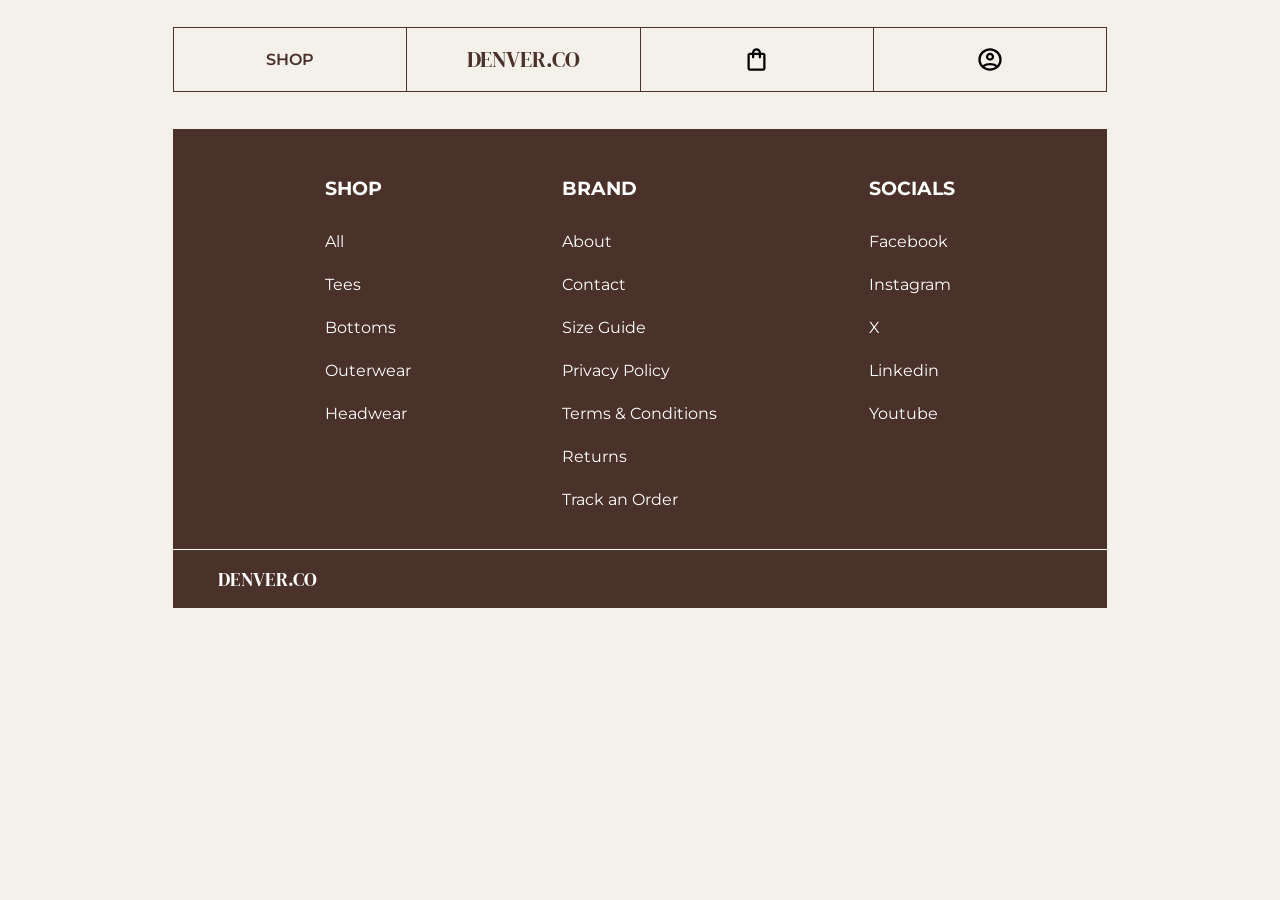
==== cart.html @ b4cdf38f "initial cart page" ====
<!DOCTYPE html>
<html lang="en">

<head>
  <meta charset="UTF-8">
  <meta name="viewport" content="width=device-width, initial-scale=1.0">
  <title>Cart - DENVER.CO</title>

  <!-- GOOGLE FONTS -->
  <!-- DM Serif Display -->
  <link rel="preconnect" href="https://fonts.googleapis.com">
  <link rel="preconnect" href="https://fonts.gstatic.com" crossorigin>
  <link href="https://fonts.googleapis.com/css2?family=DM+Serif+Display:ital@0;1&display=swap" rel="stylesheet">
  <!-- Montserrat -->
  <link rel="preconnect" href="https://fonts.googleapis.com">
  <link rel="preconnect" href="https://fonts.gstatic.com" crossorigin>
  <link href="https://fonts.googleapis.com/css2?family=Montserrat:ital,wght@0,100..900;1,100..900&display=swap"
    rel="stylesheet">

  <link rel="stylesheet" href="assets/css/header.css">
  <link rel="stylesheet" href="assets/css/footer.css">
  <link rel="stylesheet" href="assets/css/shop.css">
</head>

<body>
  <!----- HEADER ----->
  <header>
    <div class="nav-left">
      <a href="shop.html" class="shop-link-header">SHOP</a>
    </div>
    <div class="nav-inner">
      <a href="index.html" class="logo-link-header">DENVER.CO</a>
    </div>
    <div class="nav-inner">
      <img src="assets/images/icons/cart-icon.svg" class="cart-link-header">
    </div>
    <div class="nav-right">
      <img src="assets/images/icons/account-icon.svg" class="account-link-header">
    </div>
  </header>

  <!----- MAIN ----->
  <main>
    
  </main>

  <!----- FOOTER ----->
  <footer>
    <div class="sections">
      <div class="section-1">
        <h3 class="shop-section-footer">
          SHOP
        </h3>
        <p class="shop-section">
          All
        </p>
        <p class="shop-section">
          Tees
        </p>
        <p class="shop-section">
          Bottoms
        </p>
        <p class="shop-section">
          Outerwear
        </p>
        <p class="shop-section">
          Headwear
        </p>
      </div>

      <div class="section-2">
        <h3 class="brand-section-footer">
          BRAND
        </h3>
        <p class="brand-section">
          About
        </p>
        <p class="brand-section">
          Contact
        </p>
        <p class="brand-section">
          Size Guide
        </p>
        <p class="brand-section">
          Privacy Policy
        </p>
        <p class="brand-section">
          Terms & Conditions
        </p>
        <p class="brand-section">
          Returns
        </p>
        <p class="brand-section">
          Track an Order
        </p>
      </div>

      <div class="section-3">
        <h3 class="socials-section-footer">
          SOCIALS
        </h3>
        <p class="socials-section">
          Facebook
        </p>
        <p class="socials-section">
          Instagram
        </p>
        <p class="socials-section">
          X
        </p>
        <p class="socials-section">
          Linkedin
        </p>
        <p class="socials-section">
          Youtube
        </p>
      </div>
    </div>
    <div class="logo-footer">
      DENVER.CO
    </div>
  </footer>
  <script type="module" src="assets/js/shop.js"></script>
</body>

</html>
---- assets/css/header.css ----
header {
  position: sticky;
  top: 3%;
  background: rgb(244 241 235);

  display: flex;
  justify-content: center;
}

.nav-left,
.nav-inner,
.nav-right {
  display: flex;
  justify-content: center;
  align-items: center;
  padding: 1rem 0.6rem;
  width: 100%;
  border: solid;
  border-width: 1px 1px 1px 0;
}

.nav-left {
  border-left-width: 1px;
}

.logo-link-header {
  font-family: 'DM Serif Display', sans-serif;
  font-size: 1.4rem;
  text-decoration: none;
}

.shop-link-header {
  font-size: 1rem;
  font-weight: 600;
  text-decoration: none;
}

.cart-link-header,
.account-link-header {
  object-fit: cover;
  object-position: center;
  height: 1.7rem;
  width: 1.7rem;
}

/*----- TABLET & UP -----*/
@media (min-width: 768px) {}
---- assets/css/footer.css ----
/*----- FOOTER -----*/
footer {
  margin-top: 4rem;
  background-color: rgb(74 49 41);
  padding: 0 6%;
}

.shop-section-footer,
.brand-section-footer,
.socials-section-footer {
  color: white;
  padding: 3rem 0 2rem 0;
}

.shop-section,
.brand-section,
.socials-section {
  color: white;
  padding-bottom: 1.5rem;
}

.logo-footer {
  margin-top: 1rem;
  font-family: 'DM Serif Display', sans-serif;
  font-size: 1.2rem;
  color: white;
  border-top: solid;
  border-top-width: 1px;
  border-top-color: white;
  padding: 6% 0;
}

/* tablet and up*/
@media (min-width: 768px) {}

/* desktop */
@media (min-width: 1024px) {
  footer {
    padding: 0 0;
    display: flex;
    flex-direction: column;
  }

  .sections {
    display: flex;
    flex-direction: row;
    justify-content:space-evenly;
  }

  .logo-footer {
    padding: 1rem 2.8rem;
  }
}
---- assets/css/shop.css ----
/*----- RESET THE DEFAULT VALUE FOR EVERY ELEMENT -----*/
* {
  margin: 0;
  padding: 0;
  font-family: 'Montserrat', sans-serif;
  color: rgb(74 49 41);
}

/*----- BODY'S DEFAULT VALUE -----*/
body {
  padding: 0 6% 2% 6%;
  background-color: rgb(244 241 235);
}

.clothes-header {
  margin-top: 3.3rem;
  margin-bottom: 0.4rem;
  font-family: 'DM Serif Display', sans-serif;
}

.clothes-sub-header {
  margin-bottom: 2.5rem;
}

.total-products {
  margin-bottom: 1.8rem;
  font-size: 1.2rem;
}

.select-clothes-button {
  border: solid;
  border-width: 1px;
  font-size: 1.2rem;
  padding: 0.8rem 1rem;
  margin-right: 0.3rem;
  margin-bottom: 0.7rem;
  background-color: rgb(227 219 207);
  cursor: pointer;
}

.product-container {
  display: flex;
  flex-direction: column;
  margin-top: 1rem;
  margin-bottom: 1rem;
  background-color: rgb(227 219 207);
  cursor: pointer;
}

.product-image-container {
  display: flex;
  justify-content: center;
  margin: 5%;
}

.product-image {
  object-fit: cover;
  object-position: center;
  width: 100%;
}

.product-name {
  background-color: rgb(227 219 207);
  font-size: 1.2rem;
  margin-bottom: 1rem;
  margin: 0 5% 2% 5%;
}

.product-price {
  background-color: rgb(227 219 207);
  font-weight: 600;
  font-size: 1.2rem;
  margin: 0 5% 5% 5%;
}

/*----- DESKTOP -----*/
@media (min-width: 1024px) {

  /*----- BODY'S DEFAULT VALUE -----*/
  body {
    padding: 0 13.5%;
  }

  /*----- PRODUCT SECTION -----*/
  .product-section-grid {
    display: grid;
    grid-template-columns: repeat(3, 1fr);
    place-items: center;
    gap: 0.8rem;
  }
}
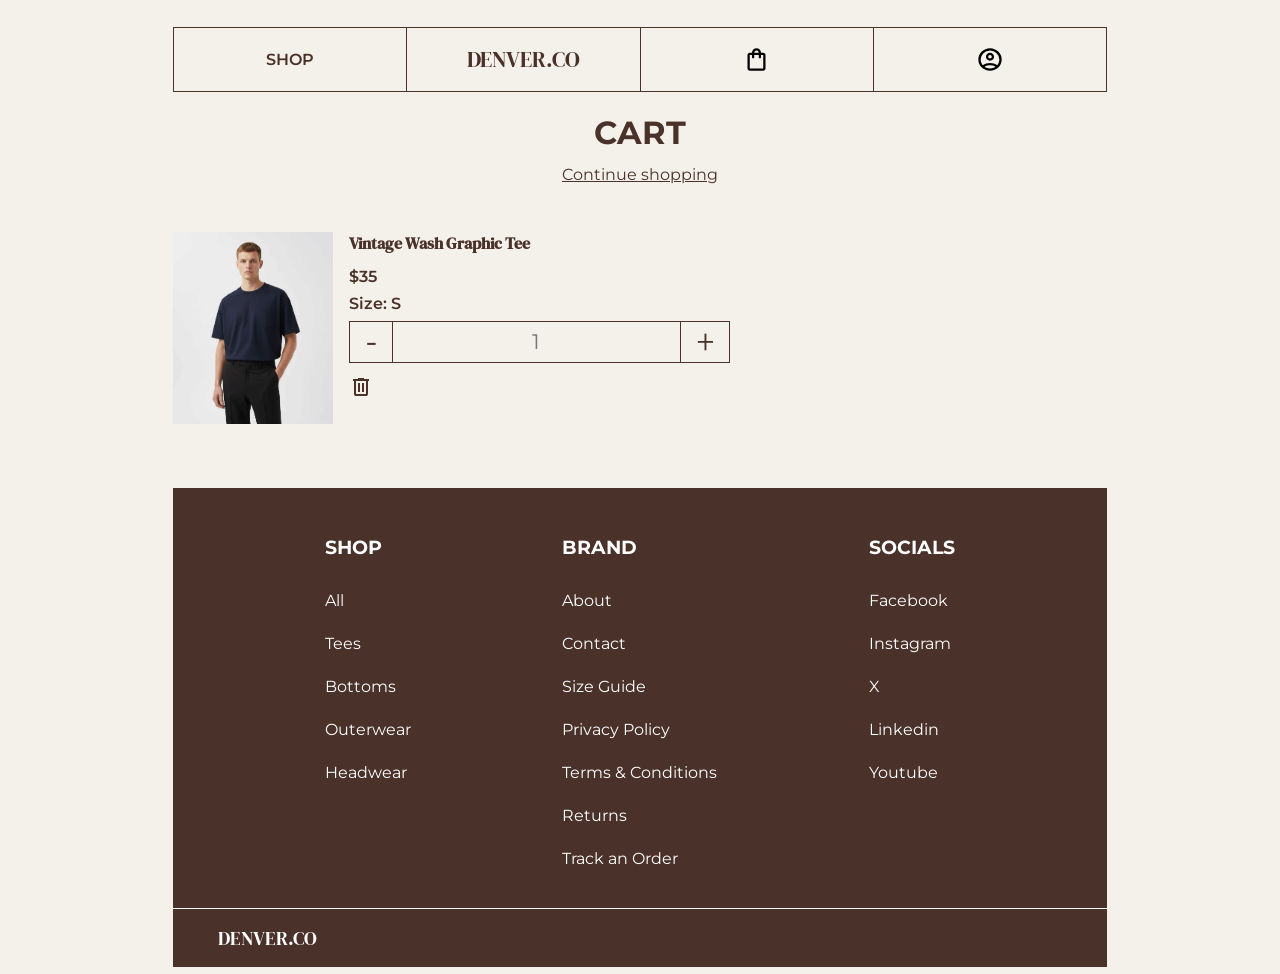
==== commit f15dc234: "modified cart page and save a product in cart array in view product page" ====
--- a/cart.html
+++ b/cart.html
@@ -19,7 +19,7 @@
 
   <link rel="stylesheet" href="assets/css/header.css">
   <link rel="stylesheet" href="assets/css/footer.css">
-  <link rel="stylesheet" href="assets/css/shop.css">
+  <link rel="stylesheet" href="assets/css/cart.css">
 </head>
 
 <body>
@@ -41,7 +41,53 @@
 
   <!----- MAIN ----->
   <main>
-    
+
+    <!----- CART SECTION ----->
+    <div class="cart-container js-cart-container">
+      <div class="cart-title-container">
+        <h1 class="cart-title">
+          CART
+        </h1>
+        <a href="shop.html" class="shop-link">
+          Continue shopping
+        </a>
+      </div>
+
+      <!----- PRODUCT SECTION ----->
+      <div class="product-container">
+        <div class="product-image-container">
+          <img src="assets/images/products/essential-pocket-tee-model.avif" class="product-image">
+        </div>
+        <div>
+          <h4 class="product-name">
+            Vintage Wash Graphic Tee
+          </h4>
+          <p class="product-price">
+            $35
+          </p>
+
+          <div class="product-size">
+            Size: S
+          </div>
+
+          <div class="quantity-button">
+            <button class="subtract-button">
+              -
+            </button>
+            <input type="text" class="quantity-input" placeholder="1">
+            <button class="add-button">
+              +
+            </button>
+          </div>
+          <div>
+            <img src="assets/images/icons/delete-icon.svg">
+          </div>
+        </div>
+      </div>
+    </div>
+
+
+
   </main>
 
   <!----- FOOTER ----->
@@ -120,7 +166,7 @@
       DENVER.CO
     </div>
   </footer>
-  <script type="module" src="assets/js/shop.js"></script>
+  <script type="module" src="assets/js/cart.js"></script>
 </body>
 
 </html>
--- a/assets/css/cart.css
+++ b/assets/css/cart.css
@@ -0,0 +1,128 @@
+/*----- RESET THE DEFAULT VALUE FOR EVERY ELEMENT -----*/
+* {
+  margin: 0;
+  padding: 0;
+  font-family: 'Montserrat', sans-serif;
+  color: rgb(74 49 41);
+}
+
+/*----- BODY'S DEFAULT VALUE -----*/
+body {
+  padding: 0 6% 2% 6%;
+  background-color: rgb(244 241 235);
+}
+
+/*----- EMPTY CART STYLES -----*/
+.empty-cart-container {
+  width: 100%;
+  display: flex;
+  flex-direction: column;
+  text-align: center;
+  margin-bottom: 10rem;
+}
+
+.empty-cart-title {
+  font-family: 'DM Serif Display', sans-serif;
+  margin-top: 10rem;
+}
+
+.empty-cart-description-text {
+  margin-top: 0.6rem;
+}
+
+.empty-shop-link {
+  margin-top: 0.6rem;
+}
+
+/*----- CART WITH PRODUCT/S STYLES -----*/
+.cart-title-container {
+  margin-top: 3rem;
+}
+
+.cart-title {
+  text-align: center;
+}
+
+.shop-link {
+  display: flex;
+  justify-content: center;
+  margin: 0.8rem 5rem 3rem 5rem;
+}
+
+/*----- PRODUCT SECTION -----*/
+.product-container {
+  display: flex;
+  height: 12rem;
+  margin-bottom: 2rem;
+}
+
+.product-image-container {
+  display: flex;
+  justify-content: center;
+  margin-right: 1rem;
+}
+
+.product-image {
+  object-fit: cover;
+  object-position: center;
+  width: 10rem;
+  height: 12rem;
+}
+
+.product-name {
+  font-family: 'DM Serif Display', sans-serif;
+  margin-bottom: 0.8rem;
+}
+
+.product-price {
+  font-weight: 600;
+  margin-bottom: 0.5rem;
+}
+
+.product-size {
+  font-weight: 600;
+  margin-bottom: 0.5rem;
+}
+
+.quantity-button {
+  display: flex;
+  margin: 0 2rem 0.8rem 0;
+}
+
+.subtract-button,
+.add-button {
+  font-family: 'DM Serif Display', sans-serif;
+  font-size: 1.8rem;
+  font-weight: bold;
+  background-color: rgb(244 241 235);
+  padding: 0 1rem;
+  border: solid;
+  border-width: 1px;
+}
+
+.quantity-input {
+  font-size: 1.3rem;
+  text-align: center;
+  font-family: 'Montserrat', sans-serif;
+  background-color: rgb(244 241 235);
+  width: 100%;
+  border-left: none;
+  border-right: none;
+  border-top: solid;
+  border-bottom: solid;
+  border-width: 1px;
+}
+
+
+
+/*----- TABLET AND UP -----*/
+@media (min-width: 768px) {}
+
+/*----- DESKTOP -----*/
+@media (min-width: 1024px) {
+
+  /*----- BODY'S DEFAULT VALUE -----*/
+  body {
+    padding: 0 13.5% 0.6% 13.5%;
+  }
+}
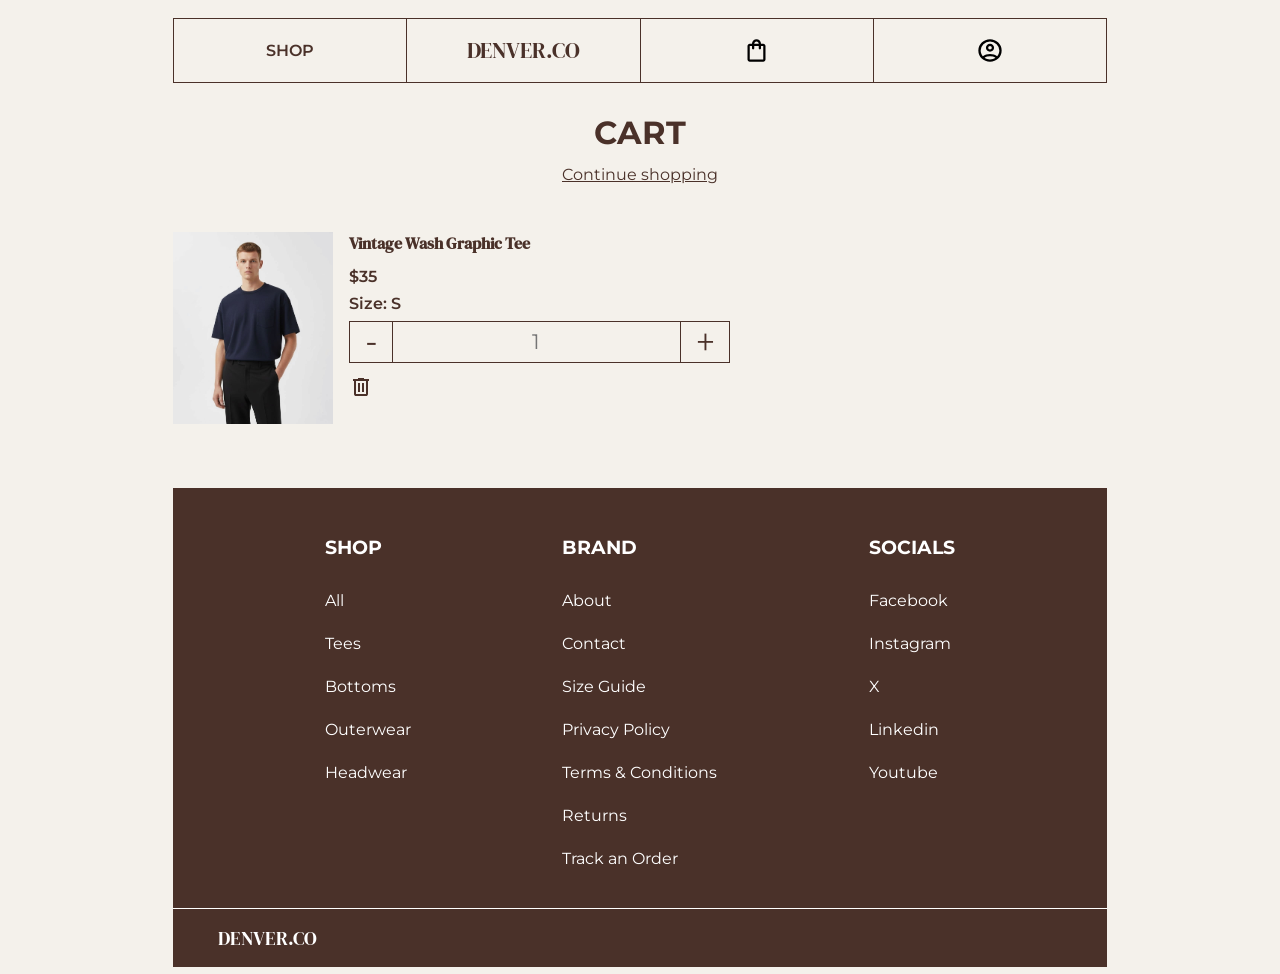
==== commit 31cd1177: "save product to cart when we add to bag" ====
--- a/cart.html
+++ b/cart.html
@@ -25,15 +25,20 @@
 <body>
   <!----- HEADER ----->
   <header>
-    <div class="nav-left">
-      <a href="shop.html" class="shop-link-header">SHOP</a>
-    </div>
-    <div class="nav-inner">
-      <a href="index.html" class="logo-link-header">DENVER.CO</a>
-    </div>
-    <div class="nav-inner">
+    <a href="shop.html" class="nav-left shop-link-header">
+      <div class="shop-header">
+        SHOP
+      </div>
+    </a>
+
+    <a href="index.html" class="nav-inner logo-link-header">
+      <div class="logo-header">
+        DENVER.CO
+      </div>
+    </a>
+    <a href="cart.html" class="nav-inner">
       <img src="assets/images/icons/cart-icon.svg" class="cart-link-header">
-    </div>
+    </a>
     <div class="nav-right">
       <img src="assets/images/icons/account-icon.svg" class="account-link-header">
     </div>
--- a/assets/css/header.css
+++ b/assets/css/header.css
@@ -1,6 +1,6 @@
 header {
   position: sticky;
-  top: 3%;
+  top: 2%;
   background: rgb(244 241 235);
 
   display: flex;
@@ -24,15 +24,21 @@
 }
 
 .logo-link-header {
-  font-family: 'DM Serif Display', sans-serif;
-  font-size: 1.4rem;
   text-decoration: none;
 }
 
+.logo-header {
+  font-family: 'DM Serif Display', sans-serif;
+  font-size: 1.4rem;
+}
+
 .shop-link-header {
+  text-decoration: none;
+}
+
+.shop-header {
+  font-weight: 600;
   font-size: 1rem;
-  font-weight: 600;
-  text-decoration: none;
 }
 
 .cart-link-header,
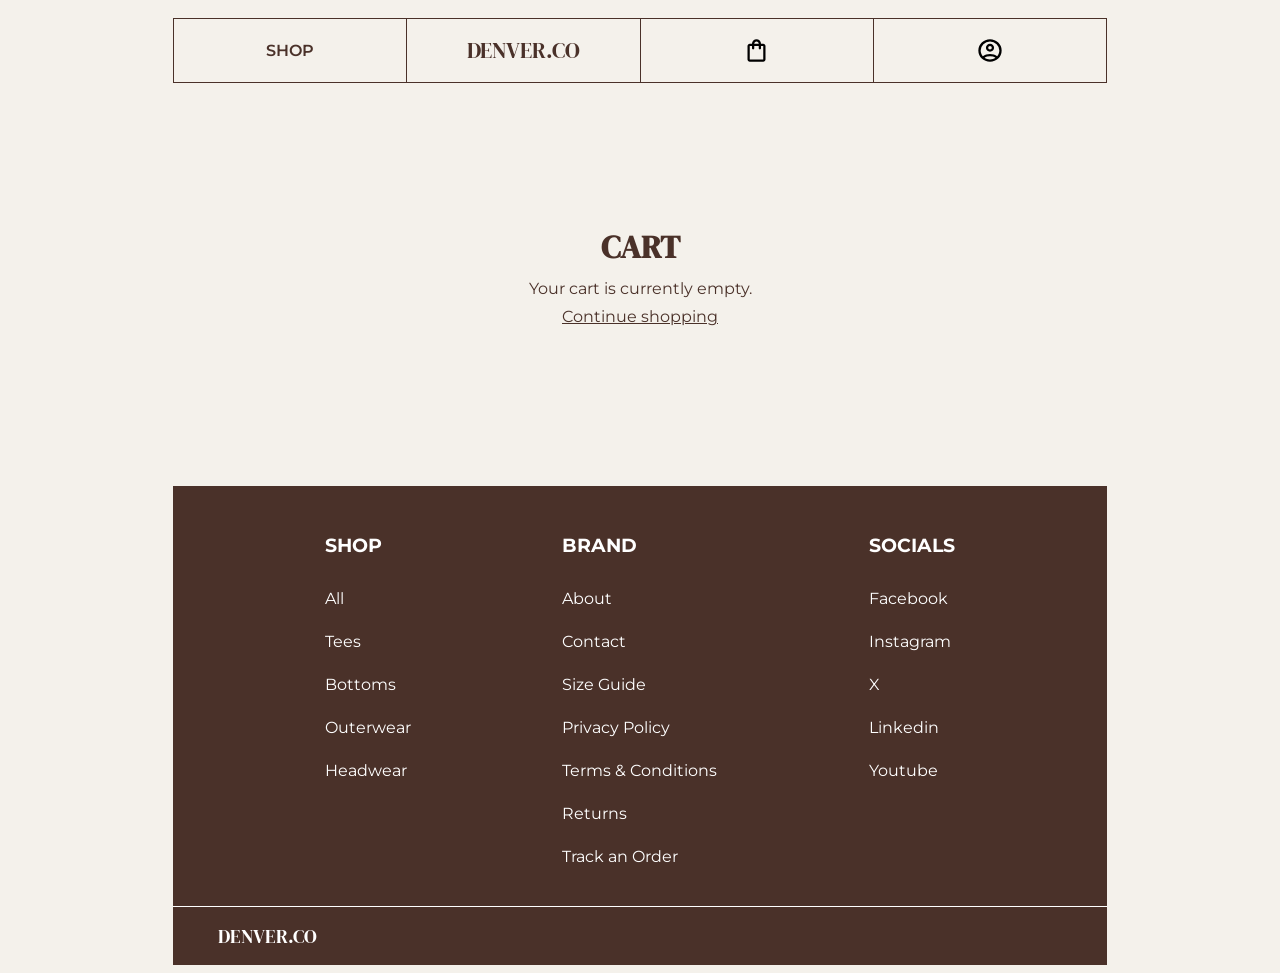
==== commit 5653f8cf: "display added to cart products to webpage" ====
--- a/cart.html
+++ b/cart.html
@@ -46,53 +46,9 @@
 
   <!----- MAIN ----->
   <main>
-
-    <!----- CART SECTION ----->
+    <!----- MAIN CONTEXT ----->
     <div class="cart-container js-cart-container">
-      <div class="cart-title-container">
-        <h1 class="cart-title">
-          CART
-        </h1>
-        <a href="shop.html" class="shop-link">
-          Continue shopping
-        </a>
-      </div>
-
-      <!----- PRODUCT SECTION ----->
-      <div class="product-container">
-        <div class="product-image-container">
-          <img src="assets/images/products/essential-pocket-tee-model.avif" class="product-image">
-        </div>
-        <div>
-          <h4 class="product-name">
-            Vintage Wash Graphic Tee
-          </h4>
-          <p class="product-price">
-            $35
-          </p>
-
-          <div class="product-size">
-            Size: S
-          </div>
-
-          <div class="quantity-button">
-            <button class="subtract-button">
-              -
-            </button>
-            <input type="text" class="quantity-input" placeholder="1">
-            <button class="add-button">
-              +
-            </button>
-          </div>
-          <div>
-            <img src="assets/images/icons/delete-icon.svg">
-          </div>
-        </div>
-      </div>
     </div>
-
-
-
   </main>
 
   <!----- FOOTER ----->
--- a/assets/css/cart.css
+++ b/assets/css/cart.css
@@ -12,7 +12,7 @@
   background-color: rgb(244 241 235);
 }
 
-/*----- EMPTY CART STYLES -----*/
+/*----- EMPTY BAG STYLES -----*/
 .empty-cart-container {
   width: 100%;
   display: flex;
@@ -34,84 +34,65 @@
   margin-top: 0.6rem;
 }
 
-/*----- CART WITH PRODUCT/S STYLES -----*/
-.cart-title-container {
-  margin-top: 3rem;
+/*----- BAG WITH PRODUCT/S STYLES -----*/
+.product-container {
+  display: flex;
+  flex-direction: row;
+  width: 100%;
+  margin-top: 1.5rem;
 }
 
-.cart-title {
+.shopping-bag-title {
+  margin-top: 4rem;
+}
+
+.row-1-product-container {
+  flex-direction: column;
+}
+
+.product-image-container {
+  width: 16rem;
+  margin-right: 0.8rem;
+}
+
+.product-image {
+  width: 100%;
+}
+
+.product-name {
+  margin-top: 0.3rem;
+  font-family: 'DM Serif Display', sans-serif;
+}
+
+.size-text {
+  margin-top: 3rem;
   text-align: center;
 }
 
-.shop-link {
+.button-container {
   display: flex;
-  justify-content: center;
-  margin: 0.8rem 5rem 3rem 5rem;
+  flex-direction: column;
+  margin-top: 1rem;
 }
 
-/*----- PRODUCT SECTION -----*/
-.product-container {
-  display: flex;
-  height: 12rem;
-  margin-bottom: 2rem;
-}
-
-.product-image-container {
-  display: flex;
-  justify-content: center;
-  margin-right: 1rem;
-}
-
-.product-image {
-  object-fit: cover;
-  object-position: center;
-  width: 10rem;
-  height: 12rem;
-}
-
-.product-name {
-  font-family: 'DM Serif Display', sans-serif;
-  margin-bottom: 0.8rem;
-}
-
-.product-price {
-  font-weight: 600;
-  margin-bottom: 0.5rem;
-}
-
-.product-size {
-  font-weight: 600;
-  margin-bottom: 0.5rem;
-}
-
-.quantity-button {
-  display: flex;
-  margin: 0 2rem 0.8rem 0;
-}
-
-.subtract-button,
-.add-button {
-  font-family: 'DM Serif Display', sans-serif;
-  font-size: 1.8rem;
-  font-weight: bold;
-  background-color: rgb(244 241 235);
-  padding: 0 1rem;
+.add-button,
+.subtract-button {
+  font-size: 1.3rem;
+  height: 1.6rem;
+  width: 1.6rem;
   border: solid;
   border-width: 1px;
 }
 
-.quantity-input {
-  font-size: 1.3rem;
+.quantity-text {
   text-align: center;
-  font-family: 'Montserrat', sans-serif;
-  background-color: rgb(244 241 235);
-  width: 100%;
-  border-left: none;
-  border-right: none;
-  border-top: solid;
-  border-bottom: solid;
-  border-width: 1px;
+  border: solid;
+  border-width: 0;
+  margin: 0.3rem 0;
+  text-align: center;
 }
+
+
 
 
 
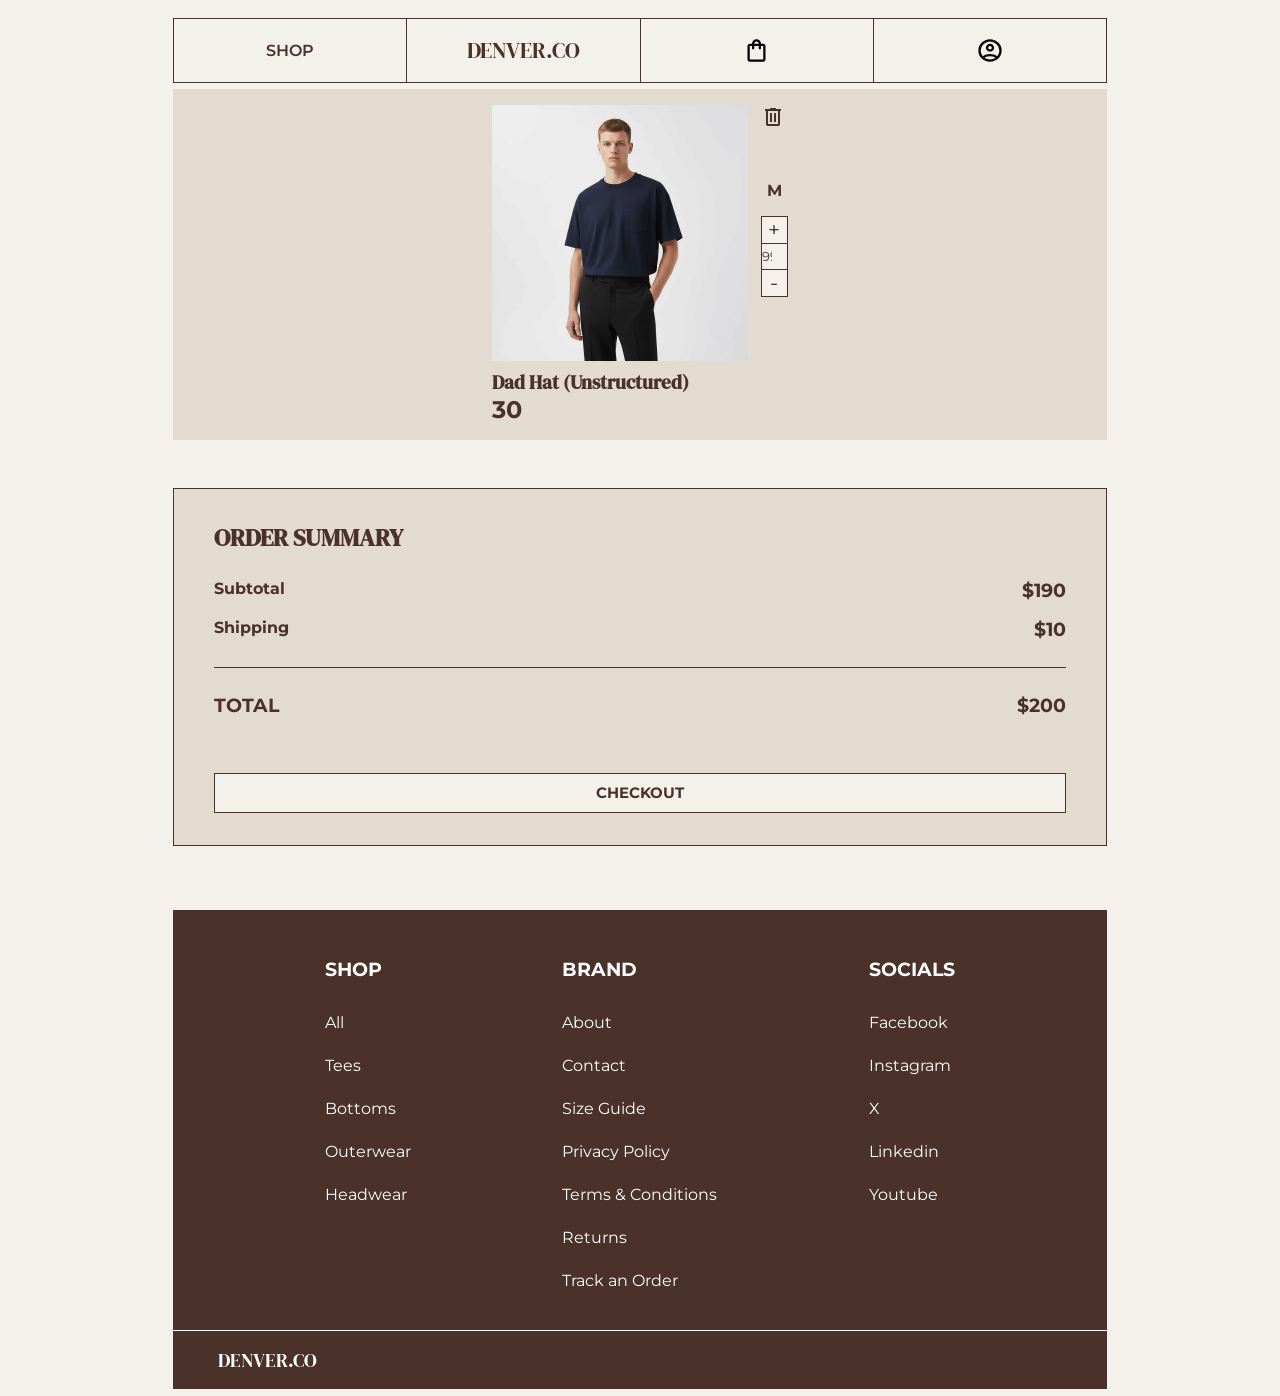
==== commit 6a4f945b: "add order summary ui but not interactive yet" ====
--- a/cart.html
+++ b/cart.html
@@ -48,6 +48,70 @@
   <main>
     <!----- MAIN CONTEXT ----->
     <div class="cart-container js-cart-container">
+      <div class="product-container">
+        <div class="row-1-product-container">
+          <div class="product-image-container">
+            <img src="assets/images/products/essential-pocket-tee-model.avif" class="product-image">
+          </div>
+          <h3 class="product-name">
+            Dad Hat (Unstructured)
+          </h3>
+          <h2>
+            30
+          </h2>
+        </div>
+        <div class="row-2-product-container">
+          <div class="js-delete-button" data-id="${cart.id}">
+            <img src="assets/images/icons/delete-icon.svg">
+          </div>
+          <h4 class="size-text">
+            M
+          </h4>
+          <div class="button-container">
+            <div class="add-button">
+              +
+            </div>
+            <input type="number" class="quantity-input" value="99">
+            <div class="subtract-button">
+              -
+            </div>
+          </div>
+        </div>
+      </div>
+
+      <div class="order-summary-container">
+        <h2 class="order-summary-title">
+          ORDER SUMMARY
+        </h2>
+        <div class="subtotal-container">
+          <h4 class="subtotal-text">
+            Subtotal
+          </h4>
+          <h3 class="subtotal-price">
+            $190
+          </h3>
+        </div>
+        <div class="shipping-container">
+          <h4 class="shipping-text">
+            Shipping
+          </h4>
+          <h3 class="shipping-price">
+            $10
+          </h3>
+        </div>
+        <div class="total-container">
+          <h3>
+            TOTAL
+          </h3>
+          <h3>
+            $200
+          </h3>
+        </div>
+
+        <button class="checkout-button">
+          CHECKOUT
+        </button>
+      </div>
     </div>
   </main>
 
@@ -127,6 +191,7 @@
       DENVER.CO
     </div>
   </footer>
+
   <script type="module" src="assets/js/cart.js"></script>
 </body>
 
--- a/assets/css/cart.css
+++ b/assets/css/cart.css
@@ -17,7 +17,7 @@
   width: 100%;
   display: flex;
   flex-direction: column;
-  text-align: center;
+  align-items: center;
   margin-bottom: 10rem;
 }
 
@@ -32,18 +32,23 @@
 
 .empty-shop-link {
   margin-top: 0.6rem;
+  padding: 0.2rem 0.6rem;
 }
 
 /*----- BAG WITH PRODUCT/S STYLES -----*/
 .product-container {
   display: flex;
   flex-direction: row;
+  justify-content: center;
   width: 100%;
   margin-top: 1.5rem;
+  background-color: rgb(227 219 207);
+  padding: 1rem 0;
 }
 
 .shopping-bag-title {
   margin-top: 4rem;
+  text-align: center;
 }
 
 .row-1-product-container {
@@ -78,22 +83,66 @@
 .add-button,
 .subtract-button {
   font-size: 1.3rem;
+  text-align: center;
   height: 1.6rem;
   width: 1.6rem;
   border: solid;
   border-width: 1px;
+  background-color: rgb(244 241 235);
 }
 
-.quantity-text {
+.quantity-input {
   text-align: center;
   border: solid;
-  border-width: 0;
-  margin: 0.3rem 0;
+  height: 1.6rem;
+  width: 1.6rem;
+  border-width: 0 1px;
   text-align: center;
+  background-color: rgb(244 241 235);
 }
 
+.order-summary-container {
+  background-color: rgb(227 219 207);
+  margin-top: 3rem;
+  padding: 2rem 2.5rem;
+  border: solid;
+  border-width: 1px;
+}
 
+.order-summary-title {
+  font-family: 'DM Serif Display', sans-serif;
+}
 
+.subtotal-container,
+.shipping-container {
+  margin-top: 1.6rem;
+  display: flex;
+  justify-content: space-between;
+}
+
+.shipping-container {
+  margin-top: 1rem;
+  padding-bottom: 1.6rem;
+  border: solid;
+  border-width: 0 0 1px 0;
+}
+
+.total-container {
+  margin-top: 1.6rem;
+  display: flex;
+  justify-content: space-between;
+}
+
+.checkout-button {
+  width: 100%;
+  height: 2.5rem;
+  margin-top: 3.5rem;
+  font-size: 15px;
+  font-weight: 700;
+  background-color: rgb(244 241 235);
+  border: solid;
+  border-width: 1px;
+}
 
 
 /*----- TABLET AND UP -----*/
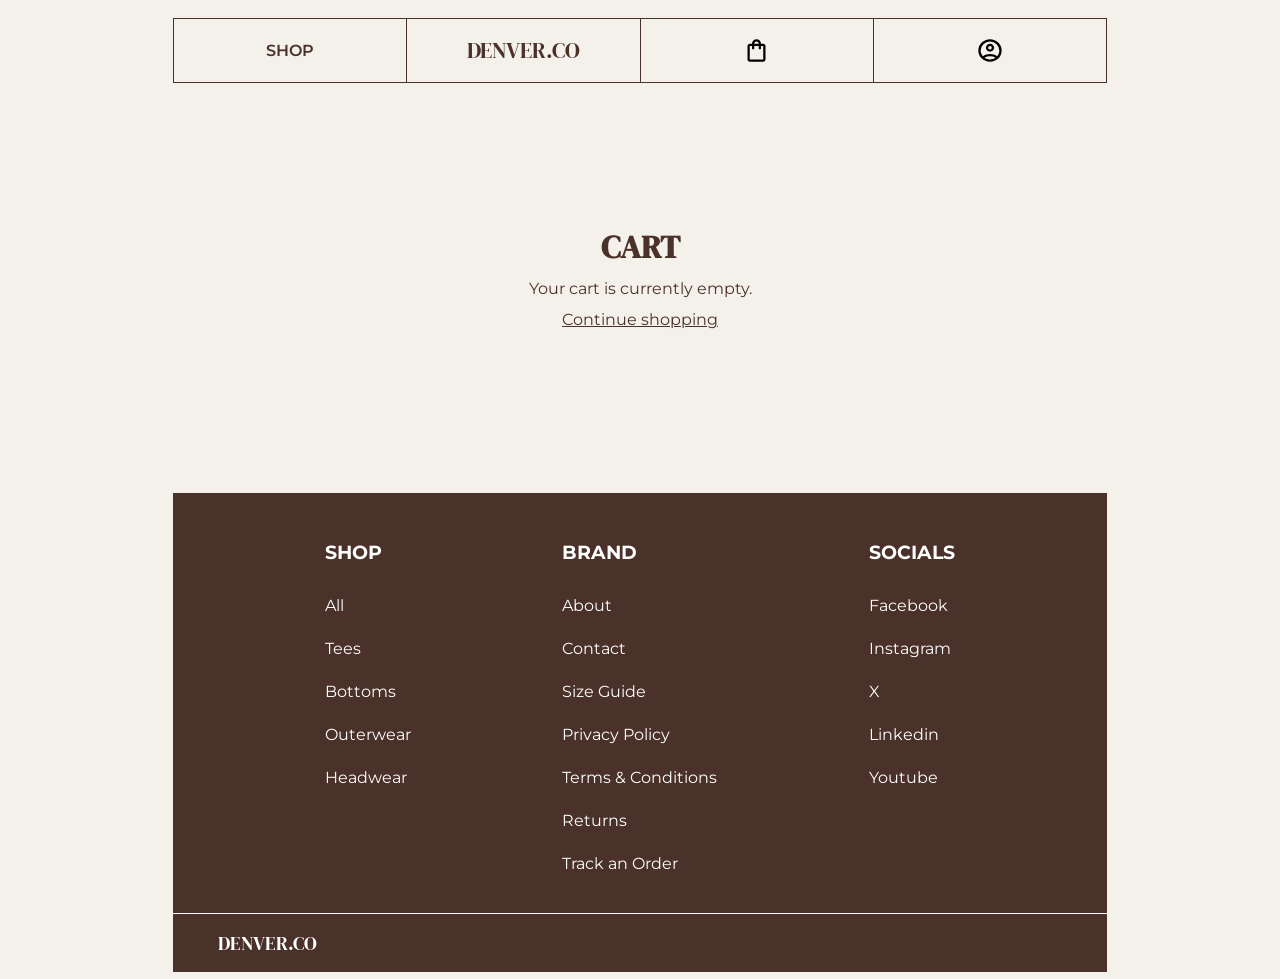
==== commit 048ca771: "added order summary interactiveness" ====
--- a/cart.html
+++ b/cart.html
@@ -48,70 +48,6 @@
   <main>
     <!----- MAIN CONTEXT ----->
     <div class="cart-container js-cart-container">
-      <div class="product-container">
-        <div class="row-1-product-container">
-          <div class="product-image-container">
-            <img src="assets/images/products/essential-pocket-tee-model.avif" class="product-image">
-          </div>
-          <h3 class="product-name">
-            Dad Hat (Unstructured)
-          </h3>
-          <h2>
-            30
-          </h2>
-        </div>
-        <div class="row-2-product-container">
-          <div class="js-delete-button" data-id="${cart.id}">
-            <img src="assets/images/icons/delete-icon.svg">
-          </div>
-          <h4 class="size-text">
-            M
-          </h4>
-          <div class="button-container">
-            <div class="add-button">
-              +
-            </div>
-            <input type="number" class="quantity-input" value="99">
-            <div class="subtract-button">
-              -
-            </div>
-          </div>
-        </div>
-      </div>
-
-      <div class="order-summary-container">
-        <h2 class="order-summary-title">
-          ORDER SUMMARY
-        </h2>
-        <div class="subtotal-container">
-          <h4 class="subtotal-text">
-            Subtotal
-          </h4>
-          <h3 class="subtotal-price">
-            $190
-          </h3>
-        </div>
-        <div class="shipping-container">
-          <h4 class="shipping-text">
-            Shipping
-          </h4>
-          <h3 class="shipping-price">
-            $10
-          </h3>
-        </div>
-        <div class="total-container">
-          <h3>
-            TOTAL
-          </h3>
-          <h3>
-            $200
-          </h3>
-        </div>
-
-        <button class="checkout-button">
-          CHECKOUT
-        </button>
-      </div>
     </div>
   </main>
 
